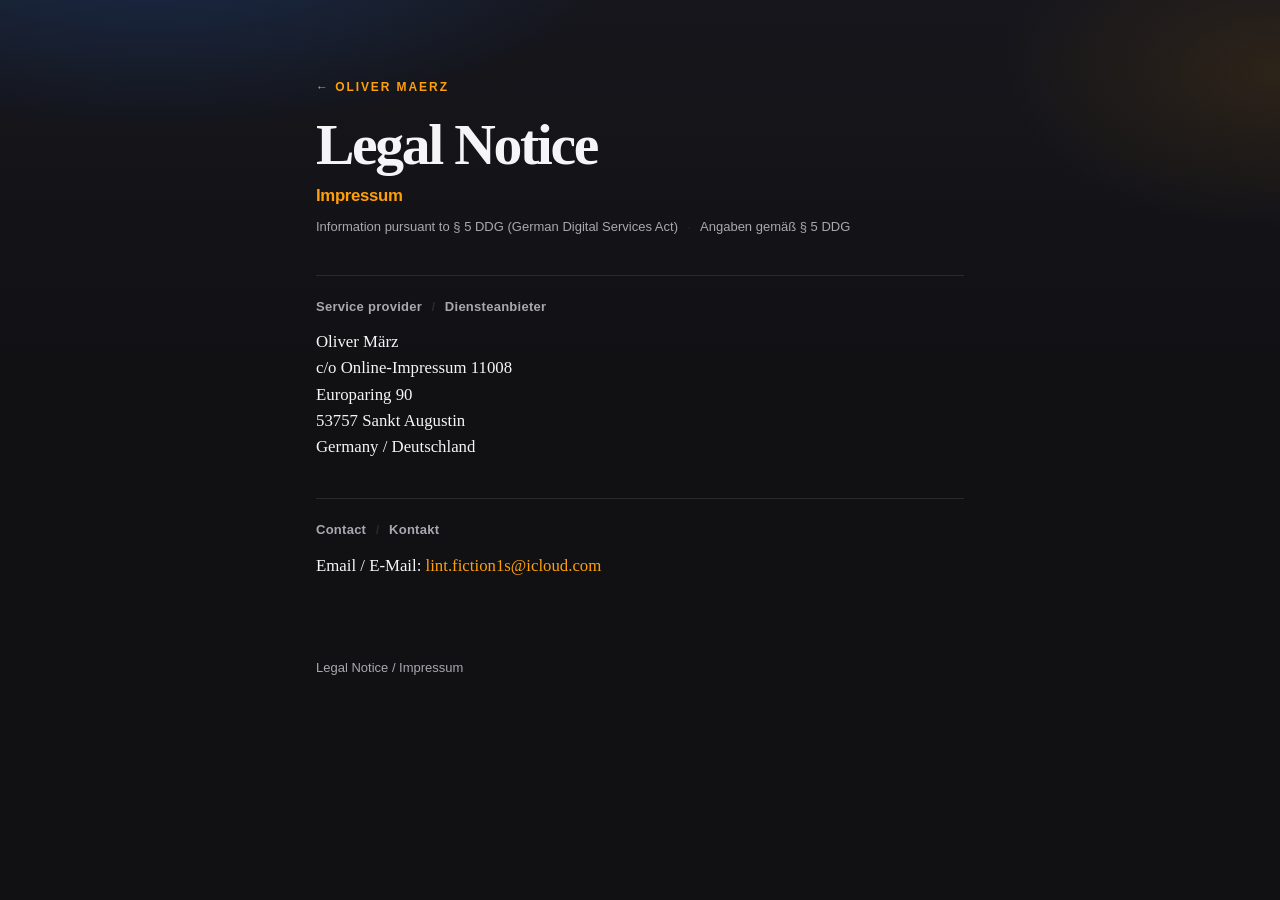
==== imprint.html @ ab2d9225 "Add imprint" ====
<!DOCTYPE html>
<html lang="en">
<head>
  <meta charset="utf-8">
  <meta name="viewport" content="width=device-width, initial-scale=1">
  <title>Legal Notice / Impressum — Oliver Maerz</title>
  <meta name="description" content="Legal notice / Impressum and provider identification for olivermaerz.com.">
  <link rel="canonical" href="https://olivermaerz.com/imprint.html">
  <meta name="robots" content="noindex">
  <link rel="icon" href="data:image/svg+xml,%3Csvg xmlns='http://www.w3.org/2000/svg' viewBox='0 0 32 32'%3E%3Crect width='32' height='32' rx='8' fill='%23111114'/%3E%3Ctext x='16' y='22' text-anchor='middle' font-size='16' font-family='Georgia,serif' fill='%23ff9f0a'%3Eom%3C/text%3E%3C/svg%3E">
  <link rel="stylesheet" href="styles.css?v=2">
</head>
<body>
  <div class="grain" aria-hidden="true"></div>
  <div class="glow" aria-hidden="true"></div>

  <main class="legal">
    <p class="kicker"><a href="/">← Oliver Maerz</a></p>
    <h1 class="legal-title">Legal Notice</h1>
    <p class="legal-lede" lang="de">Impressum</p>
    <p class="legal-sub">
      <span lang="en">Information pursuant to § 5 DDG (German Digital Services Act)</span>
      <span class="sep" aria-hidden="true">·</span>
      <span lang="de">Angaben gemäß § 5 DDG</span>
    </p>

    <section class="legal-block" aria-labelledby="provider-heading">
      <h2 id="provider-heading">
        <span lang="en">Service provider</span>
        <span class="sep" aria-hidden="true">/</span>
        <span lang="de">Diensteanbieter</span>
      </h2>
      <p>
        Oliver März<br>
        c/o Online-Impressum 11008<br>
        Europaring 90<br>
        53757 Sankt Augustin<br>
        <span lang="en">Germany</span><span lang="de"> / Deutschland</span>
      </p>
    </section>

    <section class="legal-block" aria-labelledby="contact-heading">
      <h2 id="contact-heading">
        <span lang="en">Contact</span>
        <span class="sep" aria-hidden="true">/</span>
        <span lang="de">Kontakt</span>
      </h2>
      <p>
        <span lang="en">Email</span><span lang="de"> / E-Mail</span>:
        <a href="mailto:lint.fiction1s@icloud.com">lint.fiction1s@icloud.com</a>
      </p>
    </section>
  </main>

  <footer class="site-footer">
    <a href="/imprint.html">Legal Notice / Impressum</a>
  </footer>
</body>
</html>
---- styles.css ----
:root {
  --bg: #111114;
  --ink: #f5f5f7;
  --muted: #a8a8ae;
  --line: rgba(255, 255, 255, 0.1);
  --accent: #ff9f0a;
  --accent-soft: rgba(255, 159, 10, 0.12);
  --blue-glow: rgba(37, 99, 196, 0.32);
  --card: rgba(255, 255, 255, 0.04);
  --sans: "Avenir Next", "Segoe UI", "Helvetica Neue", sans-serif;
  --serif: "Iowan Old Style", "Palatino Linotype", Palatino, Georgia, serif;
  --mono: "SFMono-Regular", ui-monospace, Menlo, Consolas, monospace;
}

* { box-sizing: border-box; }

html, body { min-height: 100%; }

body {
  margin: 0;
  background: var(--bg);
  color: var(--ink);
  font: 18px/1.55 var(--serif);
  -webkit-font-smoothing: antialiased;
  overflow-x: hidden;
}

.grain,
.glow {
  pointer-events: none;
  position: fixed;
  inset: 0;
}

.grain {
  z-index: 0;
  opacity: 0.08;
  mix-blend-mode: overlay;
  background-image: url("data:image/svg+xml,%3Csvg viewBox='0 0 200 200' xmlns='http://www.w3.org/2000/svg'%3E%3Cfilter id='n'%3E%3CfeTurbulence type='fractalNoise' baseFrequency='0.85' numOctaves='4' stitchTiles='stitch'/%3E%3C/filter%3E%3Crect width='100%25' height='100%25' filter='url(%23n)'/%3E%3C/svg%3E");
}

.glow {
  z-index: 0;
  background:
    radial-gradient(ellipse 70% 45% at 12% -10%, var(--blue-glow), transparent 55%),
    radial-gradient(ellipse 45% 35% at 100% 8%, rgba(255, 159, 10, 0.1), transparent 50%),
    linear-gradient(#16161c, var(--bg) 42%);
}

main {
  position: relative;
  z-index: 1;
  max-width: 44rem;
  margin: 0 auto;
  padding: 10vh 28px 80px;
}

.hero { animation: rise 0.8s ease both; }

.kicker {
  display: inline-flex;
  align-items: center;
  gap: 0.55rem;
  margin: 0 0 1.4rem;
  font: 600 12px/1 var(--sans);
  letter-spacing: 0.16em;
  text-transform: uppercase;
  color: var(--accent);
}

.pulse {
  width: 8px;
  height: 8px;
  border-radius: 50%;
  background: var(--accent);
  box-shadow: 0 0 0 0 rgba(255, 159, 10, 0.7);
  animation: ping 2.2s ease-out infinite;
}

h1 {
  margin: 0;
  font-size: clamp(4.2rem, 14vw, 7.4rem);
  line-height: 0.86;
  letter-spacing: -0.055em;
  font-weight: 700;
}

h1 span { display: block; }

.lede {
  max-width: 32rem;
  margin: 1.6rem 0 0;
  color: var(--muted);
  font-size: 1.08rem;
}

.links {
  display: flex;
  flex-wrap: wrap;
  gap: 0.75rem;
  margin: 2rem 0 0;
}

.links a {
  display: inline-flex;
  align-items: center;
  gap: 0.45rem;
  padding: 0.62rem 0.95rem;
  border: 1px solid var(--line);
  border-radius: 999px;
  background: var(--card);
  color: var(--ink);
  font: 600 14px/1 var(--sans);
  text-decoration: none;
  transition: border-color 0.2s ease, background 0.2s ease, color 0.2s ease;
}

.links a span {
  color: var(--accent);
  font-size: 0.95em;
}

.links a:hover,
.links a:focus-visible {
  border-color: var(--accent);
  background: var(--accent-soft);
  color: var(--accent);
}

.work-section {
  margin-top: 5.5rem;
  animation: rise 0.8s ease 0.12s both;
}

h2 {
  margin: 0 0 1rem;
  font: 600 12px/1 var(--sans);
  letter-spacing: 0.16em;
  text-transform: uppercase;
  color: var(--muted);
}

.work {
  list-style: none;
  margin: 0;
  padding: 0;
  border-top: 1px solid var(--line);
}

.work-row {
  display: grid;
  grid-template-columns: 2.6rem 1fr auto;
  gap: 1rem;
  align-items: start;
  padding: 1.2rem 0.2rem;
  border-bottom: 1px solid var(--line);
  color: inherit;
  text-decoration: none;
  transition: background 0.2s ease, padding 0.2s ease;
}

a.work-row::after {
  content: "↗";
  padding-top: 0.15rem;
  color: var(--accent);
  font: 500 1rem/1 var(--sans);
  opacity: 0;
  transform: translate(-4px, 4px);
  transition: opacity 0.2s ease, transform 0.2s ease;
}

a.work-row:hover,
a.work-row:focus-visible {
  background: var(--accent-soft);
  padding-left: 0.7rem;
  padding-right: 0.5rem;
}

a.work-row:hover::after,
a.work-row:focus-visible::after {
  opacity: 1;
  transform: none;
}

.work-copy strong {
  display: flex;
  flex-wrap: wrap;
  align-items: center;
  gap: 0.45rem 0.55rem;
  font: 650 1.15rem/1.2 var(--sans);
  letter-spacing: -0.02em;
}

.status {
  padding: 0.2rem 0.42rem 0.18rem;
  border: 1px solid var(--line);
  border-radius: 999px;
  font: 600 10px/1 var(--sans);
  letter-spacing: 0.1em;
  text-transform: uppercase;
  font-style: normal;
  color: var(--accent);
}

.work-index {
  padding-top: 0.35rem;
  font: 500 12px/1 var(--mono);
  letter-spacing: 0.06em;
  color: var(--accent);
}

.fineprint {
  margin: 1.35rem 0 0;
  color: var(--muted);
  font: 500 12px/1.45 var(--sans);
  letter-spacing: 0.01em;
}

.work-copy span {
  display: block;
  margin-top: 0.3rem;
  color: var(--muted);
  font-size: 0.98rem;
}

a:focus-visible {
  outline: 2px solid var(--accent);
  outline-offset: 3px;
}

.site-footer {
  position: relative;
  z-index: 1;
  max-width: 44rem;
  margin: 0 auto;
  padding: 0 28px 48px;
  font: 500 13px/1.4 var(--sans);
}

.site-footer a {
  color: var(--muted);
  text-decoration: none;
}

.site-footer a:hover,
.site-footer a:focus-visible {
  color: var(--accent);
}

.legal {
  padding-top: 8vh;
}

.legal .kicker a {
  color: inherit;
  text-decoration: none;
}

.legal .kicker a:hover,
.legal .kicker a:focus-visible {
  color: var(--ink);
}

.legal-title {
  margin: 0;
  font-size: clamp(2.4rem, 8vw, 3.6rem);
  line-height: 1.05;
  letter-spacing: -0.04em;
}

.legal-lede {
  margin: 0.55rem 0 0;
  color: var(--accent);
  font: 600 1.05rem/1.3 var(--sans);
  letter-spacing: -0.02em;
}

.legal-sub {
  margin: 0.7rem 0 0;
  max-width: 34rem;
  color: var(--muted);
  font: 500 13px/1.45 var(--sans);
}

.legal-sub .sep,
.legal-block h2 .sep {
  margin: 0 0.35rem;
  color: var(--line);
}

.legal-block {
  margin-top: 2.4rem;
  padding-top: 1.4rem;
  border-top: 1px solid var(--line);
}

.legal-block h2 {
  margin: 0 0 0.85rem;
  text-transform: none;
  letter-spacing: 0.02em;
  font: 600 13px/1.35 var(--sans);
  color: var(--muted);
}

.legal-block p {
  margin: 0;
  color: var(--ink);
  font: 400 1.05rem/1.55 var(--serif);
}

.legal-block a {
  color: var(--accent);
  text-decoration: none;
}

.legal-block a:hover,
.legal-block a:focus-visible {
  text-decoration: underline;
}

@media (max-width: 560px) {
  main { padding: 12vh 22px 64px; }
  .lede { font-size: 1rem; }
  .work-row { grid-template-columns: 2rem 1fr; gap: 0.7rem; }
  a.work-row::after { display: none; }
}

@media (prefers-reduced-motion: reduce) {
  .hero,
  .work-section,
  .pulse { animation: none; }
}

@keyframes rise {
  from { opacity: 0; transform: translateY(14px); }
  to { opacity: 1; transform: none; }
}

@keyframes ping {
  0% { box-shadow: 0 0 0 0 rgba(255, 159, 10, 0.55); }
  70% { box-shadow: 0 0 0 10px rgba(255, 159, 10, 0); }
  100% { box-shadow: 0 0 0 0 rgba(255, 159, 10, 0); }
}
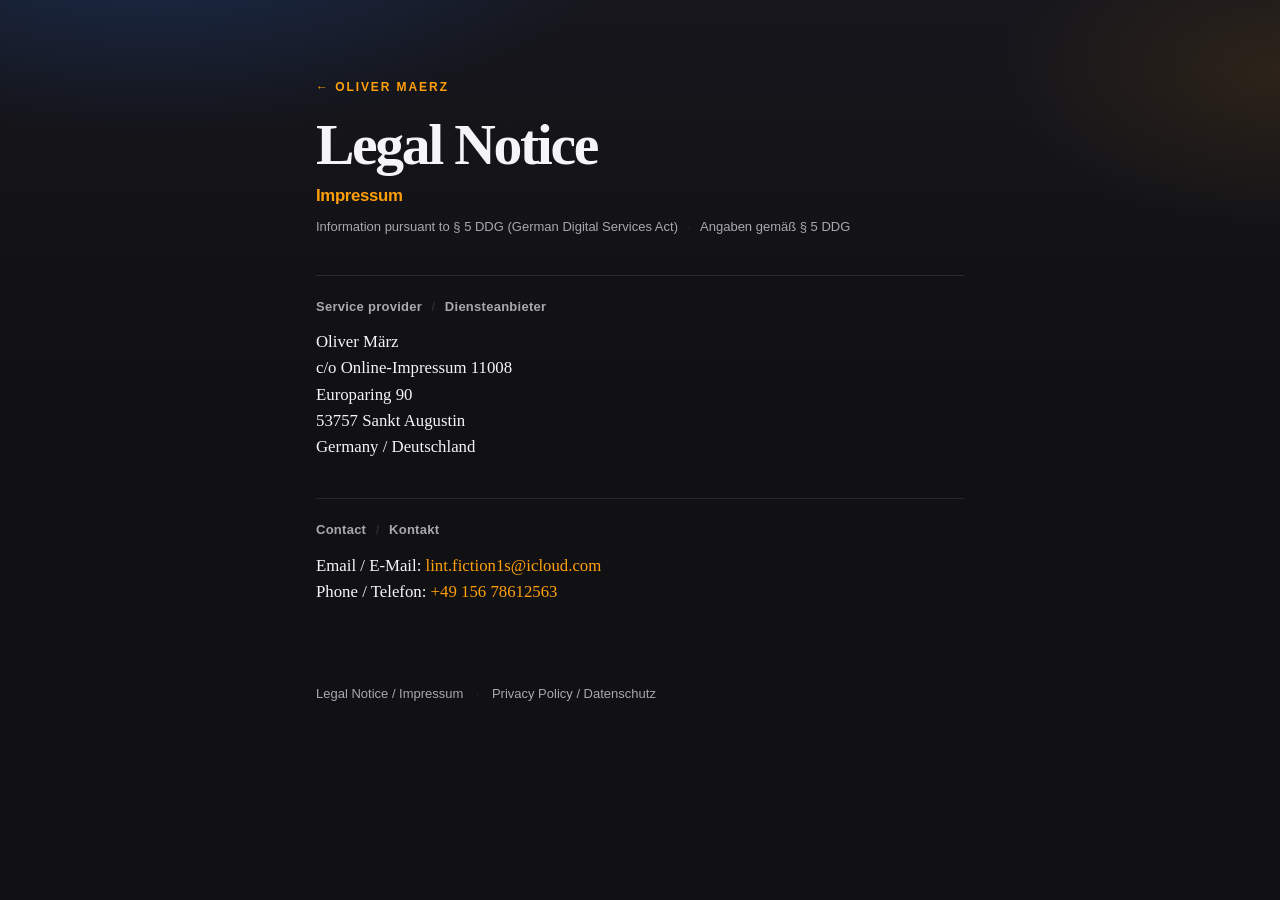
==== commit fcd90002: "Add privacy policy" ====
--- a/imprint.html
+++ b/imprint.html
@@ -47,13 +47,17 @@
       </h2>
       <p>
         <span lang="en">Email</span><span lang="de"> / E-Mail</span>:
-        <a href="mailto:lint.fiction1s@icloud.com">lint.fiction1s@icloud.com</a>
+        <a href="mailto:lint.fiction1s@icloud.com">lint.fiction1s@icloud.com</a><br>
+        <span lang="en">Phone</span><span lang="de"> / Telefon</span>:
+        <a href="tel:+4915678612563">+49 156 78612563</a>
       </p>
     </section>
   </main>
 
   <footer class="site-footer">
     <a href="/imprint.html">Legal Notice / Impressum</a>
+    <span class="sep" aria-hidden="true">·</span>
+    <a href="/privacy.html">Privacy Policy / Datenschutz</a>
   </footer>
 </body>
 </html>
--- a/styles.css
+++ b/styles.css
@@ -237,6 +237,11 @@
   font: 500 13px/1.4 var(--sans);
 }
 
+.site-footer .sep {
+  margin: 0 0.55rem;
+  color: var(--line);
+}
+
 .site-footer a {
   color: var(--muted);
   text-decoration: none;
@@ -318,6 +323,67 @@
   text-decoration: underline;
 }
 
+.legal-sub a {
+  color: var(--muted);
+  text-decoration: none;
+}
+
+.legal-sub a:hover,
+.legal-sub a:focus-visible {
+  color: var(--accent);
+}
+
+.privacy {
+  padding-bottom: 24px;
+}
+
+.policy {
+  margin-top: 2.8rem;
+}
+
+.policy + .policy {
+  margin-top: 4rem;
+  padding-top: 2rem;
+  border-top: 1px solid var(--line);
+}
+
+.policy-lang {
+  margin: 0 0 0.25rem;
+  font: 600 12px/1 var(--sans);
+  letter-spacing: 0.14em;
+  text-transform: uppercase;
+  color: var(--accent);
+}
+
+.privacy .legal-block h3 {
+  margin: 0 0 0.85rem;
+  font: 650 1.15rem/1.25 var(--sans);
+  letter-spacing: -0.02em;
+  color: var(--ink);
+  text-transform: none;
+}
+
+.privacy .legal-block p + p {
+  margin-top: 0.9rem;
+}
+
+.privacy .legal-block ul {
+  margin: 0.85rem 0 0;
+  padding: 0 0 0 1.15rem;
+  color: var(--ink);
+  font: 400 1.05rem/1.55 var(--serif);
+}
+
+.privacy .legal-block li + li {
+  margin-top: 0.35rem;
+}
+
+.privacy .legal-block strong {
+  font-family: var(--sans);
+  font-weight: 650;
+  font-size: 0.95em;
+}
+
 @media (max-width: 560px) {
   main { padding: 12vh 22px 64px; }
   .lede { font-size: 1rem; }
